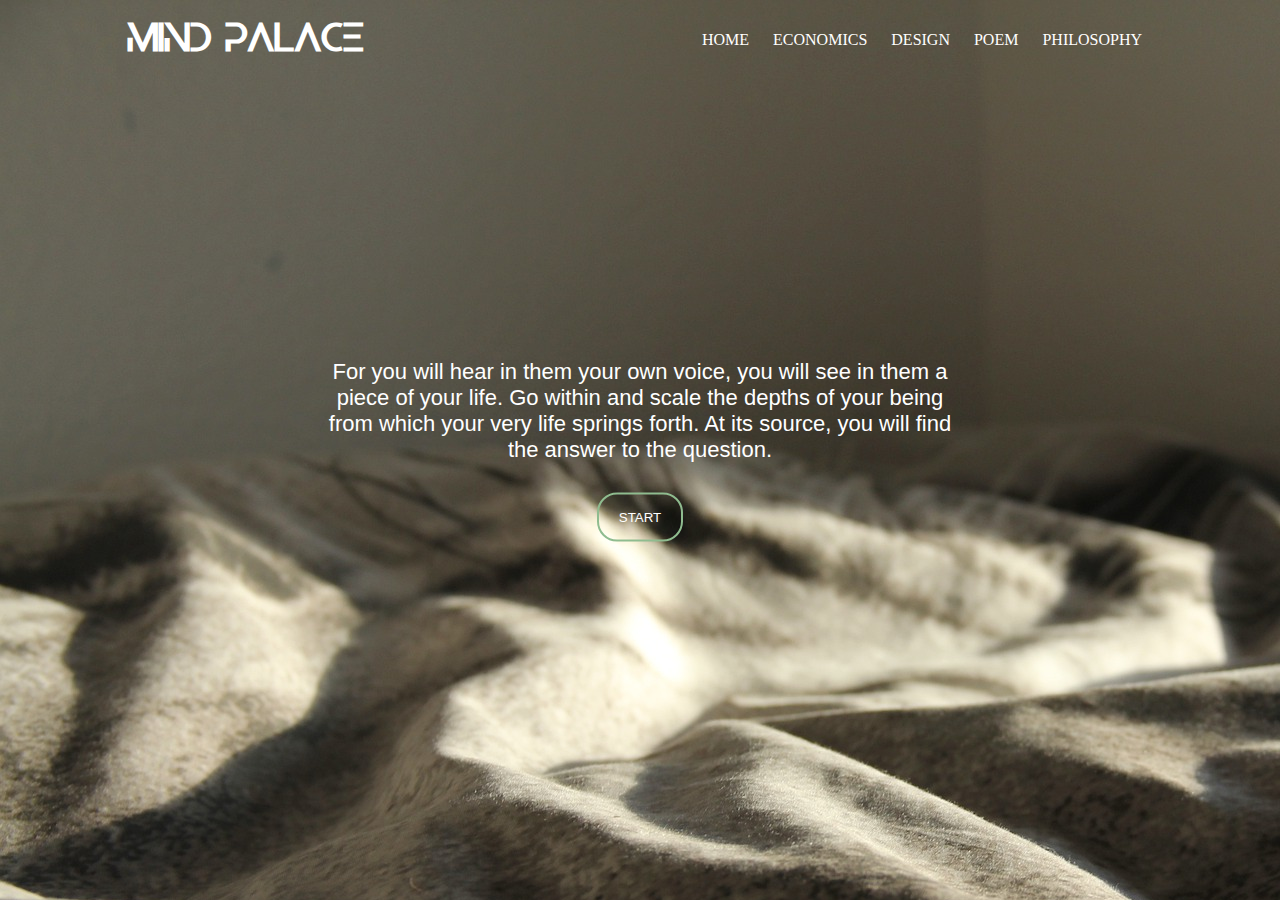
==== index.html @ c5973fc4 "Rename mindpalace.html to index.html" ====
<!DOCTYPE html>
<html>
    <head>
        <meta charset="utf-8">
        <meta name="viewport" content="width=device-width">
        <title>replit</title>
        <link href="mindpalace.css" rel="stylesheet">
    </head>
    <body>
        <div class="container">
            <div class="header">
                <h1><a href="#">MIND PALACE</a></h1>
                <div class="nav">
                    <ul>
                        <li><a href="#">HOME</a></li>
                        <li><a href="#">ECONOMICS</a></li>
                        <li><a href="#">DESIGN</a></li>
                        <li><a href="#">POEM</a></li>
                        <li><a href="#">PHILOSOPHY</a>
                    </ul>
                </div>
            </div>
            <div class="hero">
                <!--<h2>SINKING INTO MY OWN WORLD</h2>-->
                <p>For you will hear in them your own voice, you will see in them a piece of your life. 
                    Go within and scale the depths of your being from which your very life springs forth.
                    At its source, you will find the answer to the question.</p>
                <button>START</button>
            </div>
        </div>

       

    </body>

</html>
---- mindpalace.css ----
@font-face {
    font-family: abster;
    src: url(font/abster-webfont.woff) format('woff');
}

/* reset the format */
*{
    margin: 0;
    padding: 0;
    box-sizing: border-box;
}

.container{
    width: 100%;
    height: 100vh;
    background: /*linear-gradient(rgba(0,0,0,0.8), rgba(0,0,0,0.8)), */ url(images/blanket.jpg);
}
.container .header{
    width: 80%;
    height: 80px;
    margin: 0 auto;
    display: flex;
    justify-content: space-between;
    align-items: center;
}
.container .header h1 a{
    text-decoration: none;
    color: white;
    font-family: abster;
}

/*inline-block : 가로로 정렬*/

.container .nav ul li{
    display: inline-block;
    margin: 0 10px;
}

.container .nav ul li a{
    text-decoration: none;
    color: white;
}

.container .nav ul li a:hover{
    color: #1fdfdf;
}

.container .hero{
    position: absolute;
    left: 50%;
    top: 50%;
    transform: translate(-50%, -50%);
    color: white;
    text-align: center;
    font-family: Verdana, Geneva, Tahoma, sans-serif;
}

/*.container .hero h2{
    font-size: 45px;
    margin-bottom: 20px;
}*/

.container p{
    font-size: 22px;
}

.container .hero button{
    background: none;
    border: 2px solid darkseagreen;
    color: white;
    padding: 15px 20px;
    border-radius: 20px;
    margin-top: 30px;
    outline: none;
    cursor: pointer;
    transition: all .4s; /* fill the color slowly*/
}

.container .hero button:hover{
    background-color: darkslategray;
}
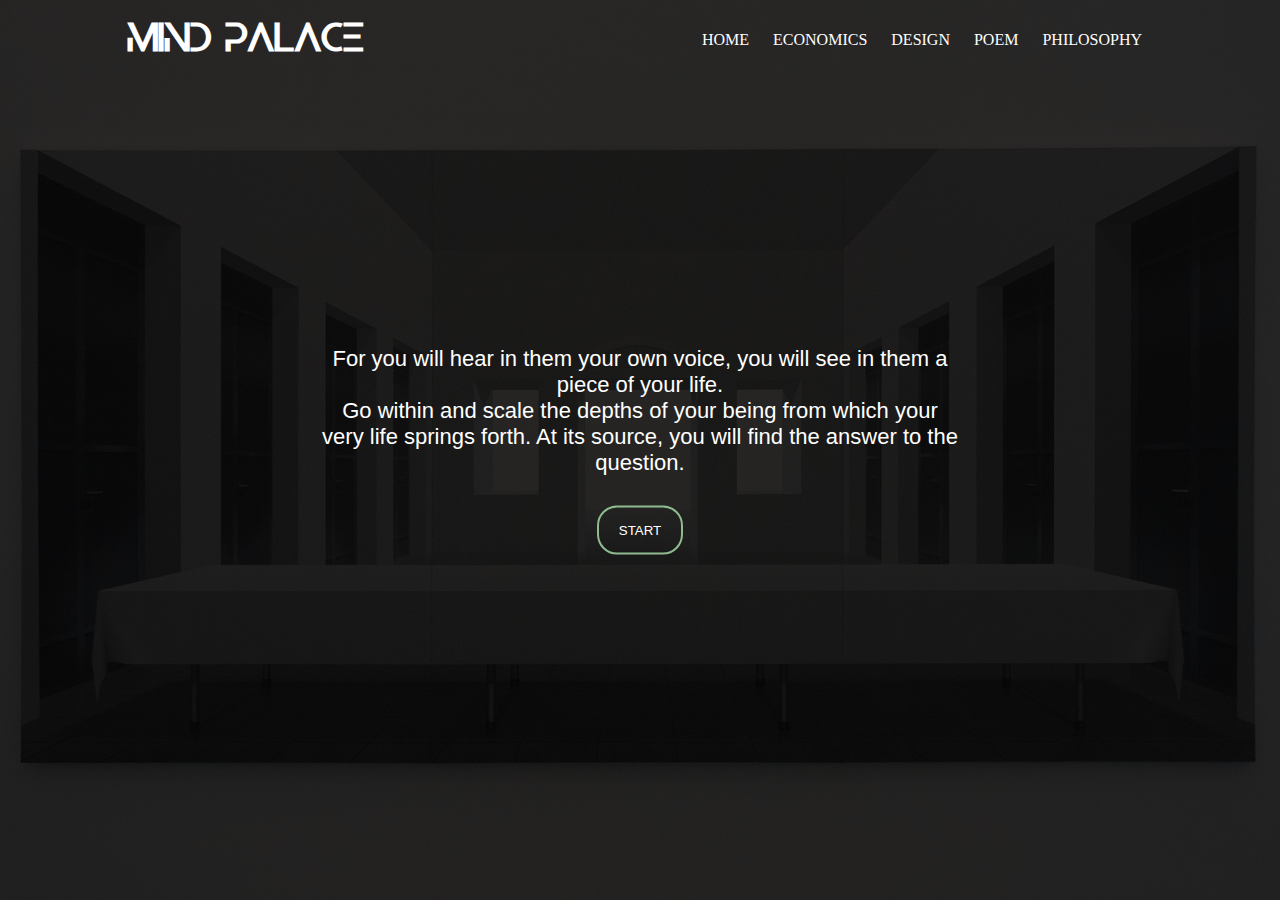
==== commit 83a2afa1: "update home" ====
--- a/index.html
+++ b/index.html
@@ -9,7 +9,7 @@
     <body>
         <div class="container">
             <div class="header">
-                <h1><a href="#">MIND PALACE</a></h1>
+                <h1><a href="home">MIND PALACE</a></h1>
                 <div class="nav">
                     <ul>
                         <li><a href="#">HOME</a></li>
@@ -22,7 +22,7 @@
             </div>
             <div class="hero">
                 <!--<h2>SINKING INTO MY OWN WORLD</h2>-->
-                <p>For you will hear in them your own voice, you will see in them a piece of your life. 
+                <p>For you will hear in them your own voice, you will see in them a piece of your life.<br> 
                     Go within and scale the depths of your being from which your very life springs forth.
                     At its source, you will find the answer to the question.</p>
                 <button>START</button>
--- a/mindpalace.css
+++ b/mindpalace.css
@@ -13,8 +13,12 @@
 .container{
     width: 100%;
     height: 100vh;
-    background: /*linear-gradient(rgba(0,0,0,0.8), rgba(0,0,0,0.8)), */ url(images/blanket.jpg);
+    background: linear-gradient(rgba(0,0,0,0.8), rgba(0,0,0,0.8)), url(images/exhibition.jpg);
+    background-position: center;
+    background-size: cover;
+
 }
+
 .container .header{
     width: 80%;
     height: 80px;
